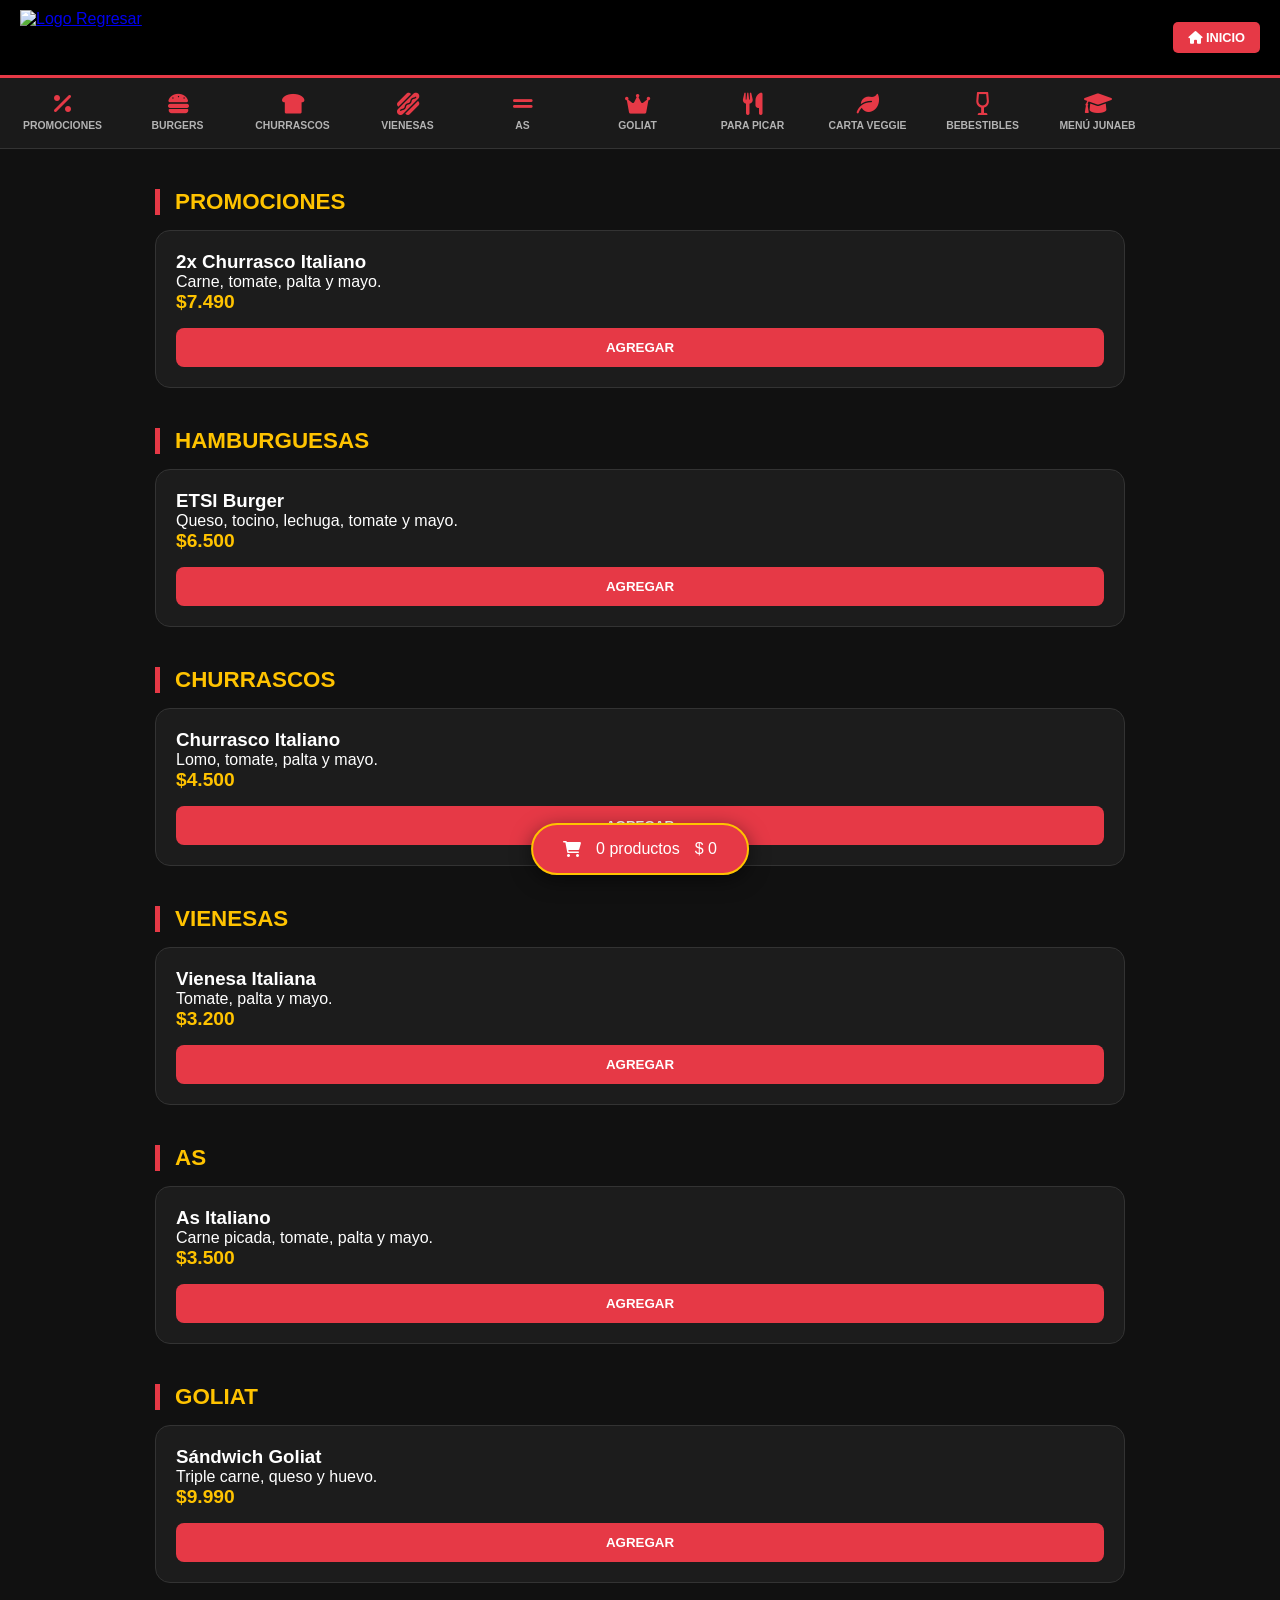
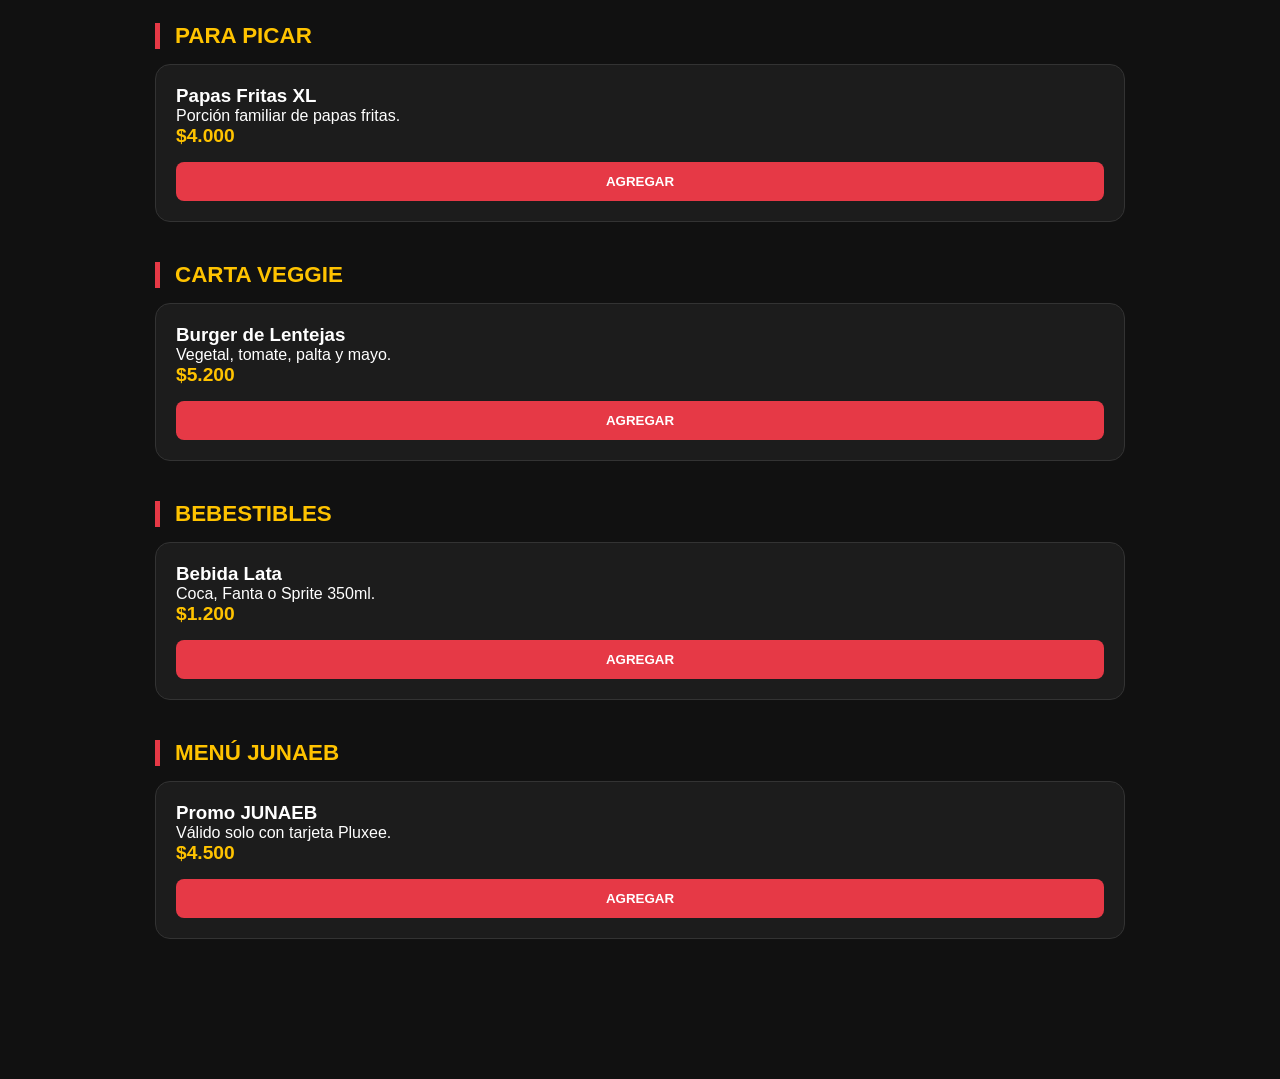
==== menu.html @ 6a18e0ef "Add files via upload" ====
<!DOCTYPE html>
<html lang="es">
<head>
    <meta charset="UTF-8">
    <meta name="viewport" content="width=device-width, initial-scale=1.0">
    <title>Menú | El Tamaño Sí Importa</title>
    <link rel="stylesheet" href="https://cdnjs.cloudflare.com/ajax/libs/font-awesome/6.0.0/css/all.min.css">
    <style>
        :root {
            --rojo: #E63946;
            --amarillo: #FFC300;
            --negro-fondo: #111111;
            --negro-card: #1c1c1c;
            --blanco: #FFFFFF;
            --gris: #b3b3b3;
        }

        * { margin: 0; padding: 0; box-sizing: border-box; font-family: 'Segoe UI', sans-serif; }
        body { background-color: var(--negro-fondo); color: var(--blanco); padding-bottom: 120px; scroll-behavior: smooth; }
        
        /* NAVBAR CORREGIDA: Logo vuelve a la principal */
        nav { background: #000; padding: 10px 20px; display: flex; justify-content: space-between; align-items: center; position: sticky; top: 0; z-index: 1001; border-bottom: 3px solid var(--rojo); }
        .logo-link { display: block; transition: transform 0.2s; }
        .logo-link:hover { transform: scale(1.05); }
        .logo-link img { height: 55px; display: block; }
        .btn-inicio { background: var(--rojo); color: white; text-decoration: none; padding: 8px 15px; border-radius: 5px; font-weight: bold; font-size: 0.8rem; }

        /* Categorías */
        .categorias-bar { 
            background: #1a1a1a; display: flex; overflow-x: auto; padding: 15px; gap: 20px; 
            position: sticky; top: 78px; z-index: 1000; scrollbar-width: none; border-bottom: 1px solid #333;
        }
        .cat-item { text-align: center; min-width: 95px; cursor: pointer; color: var(--gris); text-decoration: none; }
        .cat-item i { font-size: 1.4rem; color: var(--rojo); display: block; margin-bottom: 5px; }
        .cat-item span { font-size: 0.65rem; font-weight: bold; text-transform: uppercase; display: block; line-height: 1.2; }

        .contenedor { max-width: 1000px; margin: 20px auto; padding: 0 15px; }
        .seccion-titulo { margin: 40px 0 15px; font-size: 1.4rem; color: var(--amarillo); border-left: 5px solid var(--rojo); padding-left: 15px; text-transform: uppercase; }

        .grid { display: grid; grid-template-columns: repeat(auto-fit, minmax(280px, 1fr)); gap: 20px; }
        .card { background: var(--negro-card); border-radius: 15px; padding: 20px; border: 1px solid #333; display: flex; flex-direction: column; justify-content: space-between; }
        .precio { color: var(--amarillo); font-weight: bold; font-size: 1.2rem; margin-bottom: 15px; display: block; }
        .btn-add { background: var(--rojo); color: white; border: none; padding: 12px; border-radius: 8px; cursor: pointer; font-weight: bold; text-transform: uppercase; }

        #cart-float { position: fixed; bottom: 25px; left: 50%; transform: translateX(-50%); background: var(--rojo); color: white; padding: 15px 30px; border-radius: 50px; display: flex; align-items: center; gap: 15px; cursor: pointer; z-index: 1002; border: 2px solid var(--amarillo); box-shadow: 0 5px 20px rgba(0,0,0,0.5); }

        .modal { display: none; position: fixed; top: 0; left: 0; width: 100%; height: 100%; background: rgba(0,0,0,0.9); z-index: 2000; justify-content: center; align-items: center; }
        .modal-content { background: var(--negro-card); width: 90%; max-width: 450px; border-radius: 20px; padding: 25px; border: 1px solid var(--rojo); }
        input, select { width: 100%; padding: 12px; background: #222; border: 1px solid var(--rojo); color: white; border-radius: 8px; margin-bottom: 15px; }
        .btn-confirm { background: var(--rojo); color: white; border: none; width: 100%; padding: 12px; border-radius: 8px; font-weight: bold; cursor: pointer; }
    </style>
</head>
<body>

    <nav>
        <a href="index.html" class="logo-link">
            <img src="logo.png" alt="Logo Regresar">
        </a>
        <a href="index.html" class="btn-inicio"><i class="fas fa-home"></i> INICIO</a>
    </nav>

    <div class="categorias-bar">
        <a href="#promos" class="cat-item"><i class="fas fa-percentage"></i><span>Promociones</span></a>
        <a href="#hamburguesas" class="cat-item"><i class="fas fa-hamburger"></i><span>Burgers</span></a>
        <a href="#churrascos" class="cat-item"><i class="fas fa-bread-slice"></i><span>Churrascos</span></a>
        <a href="#vienesas" class="cat-item"><i class="fas fa-hotdog"></i><span>Vienesas</span></a>
        <a href="#as" class="cat-item"><i class="fas fa-grip-lines"></i><span>As</span></a>
        <a href="#goliat" class="cat-item"><i class="fas fa-crown"></i><span>Goliat</span></a>
        <a href="#picar" class="cat-item"><i class="fas fa-utensils"></i><span>Para Picar</span></a>
        <a href="#veggie" class="cat-item"><i class="fas fa-leaf"></i><span>Carta Veggie</span></a>
        <a href="#bebestibles" class="cat-item"><i class="fas fa-wine-glass-alt"></i><span>Bebestibles</span></a>
        <a href="#junaeb" class="cat-item"><i class="fas fa-graduation-cap"></i><span>Menú JUNAEB</span></a>
    </div>

    <div class="contenedor">
        <h2 id="promos" class="seccion-titulo">Promociones</h2>
        <div class="grid">
            <div class="card"><h3>2x Churrasco Italiano</h3><p>Carne, tomate, palta y mayo.</p><span class="precio">$7.490</span><button class="btn-add" onclick="abrirMayo('2x Churrasco Italiano', 7490)">Agregar</button></div>
        </div>

        <h2 id="hamburguesas" class="seccion-titulo">Hamburguesas</h2>
        <div class="grid">
            <div class="card"><h3>ETSI Burger</h3><p>Queso, tocino, lechuga, tomate y mayo.</p><span class="precio">$6.500</span><button class="btn-add" onclick="abrirMayo('ETSI Burger', 6500)">Agregar</button></div>
        </div>

        <h2 id="churrascos" class="seccion-titulo">Churrascos</h2>
        <div class="grid">
            <div class="card"><h3>Churrasco Italiano</h3><p>Lomo, tomate, palta y mayo.</p><span class="precio">$4.500</span><button class="btn-add" onclick="abrirMayo('Churrasco Italiano', 4500)">Agregar</button></div>
        </div>

        <h2 id="vienesas" class="seccion-titulo">Vienesas</h2>
        <div class="grid">
            <div class="card"><h3>Vienesa Italiana</h3><p>Tomate, palta y mayo.</p><span class="precio">$3.200</span><button class="btn-add" onclick="abrirMayo('Vienesa Italiana', 3200)">Agregar</button></div>
        </div>

        <h2 id="as" class="seccion-titulo">As</h2>
        <div class="grid">
            <div class="card"><h3>As Italiano</h3><p>Carne picada, tomate, palta y mayo.</p><span class="precio">$3.500</span><button class="btn-add" onclick="abrirMayo('As Italiano', 3500)">Agregar</button></div>
        </div>

        <h2 id="goliat" class="seccion-titulo">Goliat</h2>
        <div class="grid">
            <div class="card"><h3>Sándwich Goliat</h3><p>Triple carne, queso y huevo.</p><span class="precio">$9.990</span><button class="btn-add" onclick="abrirMayo('Sándwich Goliat', 9990)">Agregar</button></div>
        </div>

        <h2 id="picar" class="seccion-titulo">Para Picar</h2>
        <div class="grid">
            <div class="card"><h3>Papas Fritas XL</h3><p>Porción familiar de papas fritas.</p><span class="precio">$4.000</span><button class="btn-add" onclick="agregarDirecto('Papas XL', 4000)">Agregar</button></div>
        </div>

        <h2 id="veggie" class="seccion-titulo">Carta Veggie</h2>
        <div class="grid">
            <div class="card"><h3>Burger de Lentejas</h3><p>Vegetal, tomate, palta y mayo.</p><span class="precio">$5.200</span><button class="btn-add" onclick="abrirMayo('Burger Lentejas', 5200)">Agregar</button></div>
        </div>

        <h2 id="bebestibles" class="seccion-titulo">Bebestibles</h2>
        <div class="grid">
            <div class="card"><h3>Bebida Lata</h3><p>Coca, Fanta o Sprite 350ml.</p><span class="precio">$1.200</span><button class="btn-add" onclick="agregarDirecto('Bebida Lata', 1200)">Agregar</button></div>
        </div>

        <h2 id="junaeb" class="seccion-titulo">Menú JUNAEB</h2>
        <div class="grid">
            <div class="card"><h3>Promo JUNAEB</h3><p>Válido solo con tarjeta Pluxee.</p><span class="precio">$4.500</span><button class="btn-add" onclick="abrirMayo('Menú JUNAEB', 4500)">Agregar</button></div>
        </div>
    </div>

    <div id="cart-float" onclick="abrirCarrito()">
        <i class="fas fa-shopping-cart"></i>
        <span><span id="cart-count">0</span> productos</span>
        <span>$ <span id="cart-total">0</span></span>
    </div>

    <div id="modal-mayo" class="modal">
        <div class="modal-content">
            <h2 id="mayo-nombre" style="color:var(--amarillo)"></h2><br>
            <label>Elige tu mayonesa:</label>
            <select id="select-mayo">
                <option value="Casera">Mayonesa Casera</option>
                <option value="Envasada">Mayonesa Envasada</option>
                <option value="Sin Mayo">Sin Mayonesa</option>
            </select>
            <button class="btn-confirm" onclick="confirmarAgregar()">AÑADIR</button>
        </div>
    </div>

    <div id="modal-carrito" class="modal">
        <div class="modal-content">
            <h2 style="color:var(--amarillo)">Tu Pedido</h2>
            <div id="lista-carrito" style="margin: 15px 0; max-height: 180px; overflow-y: auto;"></div>
            <input type="text" id="cliente-nombre" placeholder="Nombre para el retiro">
            <select id="metodo-pago">
                <option value="Efectivo">Efectivo</option>
                <option value="Debito/Credito">Debito o Credito</option>
                <option value="Transferencia">Transferencia</option>
                <option value="Pluxee/JUNAEB">Pluxee (JUNAEB)</option>
            </select>
            <button class="btn-confirm" style="background:#25D366" onclick="enviarWhatsApp()">PEDIR POR WHATSAPP</button>
            <button onclick="cerrarCarrito()" style="background:none; color:white; border:none; width:100%; margin-top:10px;">Cerrar</button>
        </div>
    </div>

    <script>
        let carrito = [];
        let temp = null;

        function abrirMayo(n, p) {
            temp = { n, p };
            document.getElementById('mayo-nombre').innerText = n;
            document.getElementById('modal-mayo').style.display = 'flex';
        }

        function agregarDirecto(n, p) {
            carrito.push({ n, p, m: 'N/A' });
            actualizar();
        }

        function confirmarAgregar() {
            const m = document.getElementById('select-mayo').value;
            carrito.push({ n: temp.n, p: temp.p, m: m });
            document.getElementById('modal-mayo').style.display = 'none';
            actualizar();
        }

        function actualizar() {
            const t = carrito.reduce((s, i) => s + i.p, 0);
            document.getElementById('cart-count').innerText = carrito.length;
            document.getElementById('cart-total').innerText = t.toLocaleString('es-CL');
        }

        function abrirCarrito() {
            const l = document.getElementById('lista-carrito');
            l.innerHTML = '';
            carrito.forEach(i => {
                l.innerHTML += `<div style="display:flex; justify-content:space-between; margin-bottom:5px;">
                    <span>${i.n} (${i.m})</span><span>$${i.p.toLocaleString('es-CL')}</span>
                </div>`;
            });
            document.getElementById('modal-carrito').style.display = 'flex';
        }

        function cerrarCarrito() { document.getElementById('modal-carrito').style.display = 'none'; }

        function enviarWhatsApp() {
            const nom = document.getElementById('cliente-nombre').value;
            if(!nom) return alert("Por favor, ingresa tu nombre para el retiro");
            if(carrito.length === 0) return alert("Tu carrito está vacío");

            const pago = document.getElementById('metodo-pago').value;
            
            // --- LÓGICA DE AGRUPACIÓN ---
            const carritoAgrupado = {};
            
            carrito.forEach(item => {
                // Creamos una clave única que combine nombre y mayonesa
                const clave = `${item.n}|${item.m}`;
                if (carritoAgrupado[clave]) {
                    carritoAgrupado[clave].cantidad += 1;
                    carritoAgrupado[clave].subtotal += item.p;
                } else {
                    carritoAgrupado[clave] = {
                        nombre: item.n,
                        mayo: item.m,
                        precioUnitario: item.p,
                        cantidad: 1,
                        subtotal: item.p
                    };
                }
            });

            // --- CONSTRUCCIÓN DEL MENSAJE ---
            let msg = `*🍔 NUEVO PEDIDO PARA RETIRO 🍔*%0A`;
            msg += `------------------------------------%0A`;
            msg += `*Cliente:* ${nom}%0A`;
            msg += `*Método de Pago:* ${pago}%0A`;
            msg += `------------------------------------%0A%0A`;
            msg += `*DETALLE DEL PEDIDO:*%0A`;
            
            for (const key in carritoAgrupado) {
                const item = carritoAgrupado[key];
                const infoMayo = item.mayo !== 'N/A' ? ` (Mayo: *${item.mayo}*)` : '';
                msg += `✅ ${item.cantidad}x ${item.nombre}${infoMayo} - *$${item.subtotal.toLocaleString('es-CL')}*%0A`;
            }
            
            const total = carrito.reduce((s, i) => s + i.p, 0);
            
            msg += `%0A------------------------------------%0A`;
            msg += `*TOTAL A PAGAR:* $${total.toLocaleString('es-CL')}%0A`;
            msg += `------------------------------------%0A`;
            msg += `_Pedido realizado desde la web_`;

            const miNumero = "56989217783"; // No olvides poner tu número aquí
            window.open(`https://wa.me/${miNumero}?text=${msg}`, '_blank');
        }


    </script>
</body>
</html>
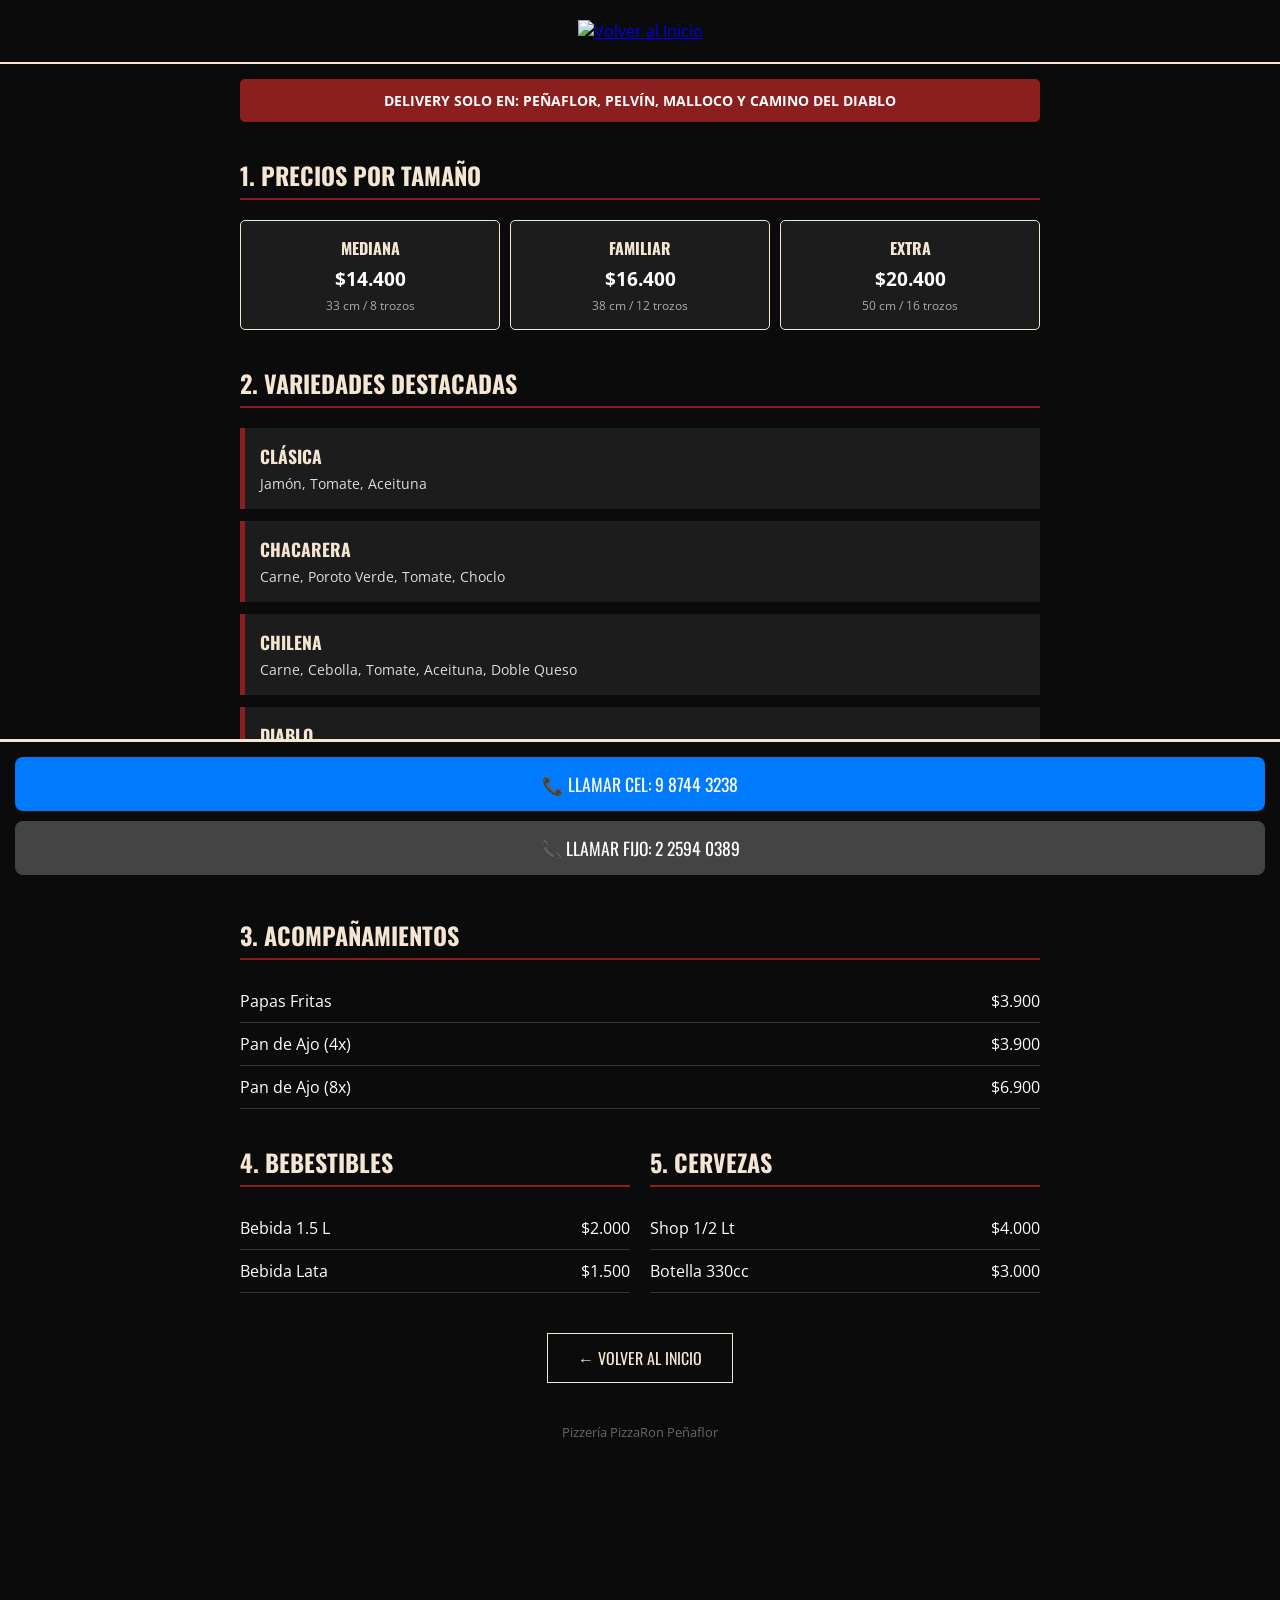
==== commit d6062216: "Update menu.html" ====
--- a/menu.html
+++ b/menu.html
@@ -3,256 +3,113 @@
 <head>
     <meta charset="UTF-8">
     <meta name="viewport" content="width=device-width, initial-scale=1.0">
-    <title>Menú | El Tamaño Sí Importa</title>
-    <link rel="stylesheet" href="https://cdnjs.cloudflare.com/ajax/libs/font-awesome/6.0.0/css/all.min.css">
+    <title>Carta PizzaRon | Pedidos al 9 8744 3238</title>
+    <link href="https://fonts.googleapis.com/css2?family=Oswald:wght@700&family=Open+Sans:wght@400;600&display=swap" rel="stylesheet">
     <style>
-        :root {
-            --rojo: #E63946;
-            --amarillo: #FFC300;
-            --negro-fondo: #111111;
-            --negro-card: #1c1c1c;
-            --blanco: #FFFFFF;
-            --gris: #b3b3b3;
-        }
+        :root { --negro: #0B0B0B; --rojo: #8B1E1E; --beige: #F5E6D3; --gris: #1c1c1c; --azul: #007AFF; }
+        body { font-family: 'Open Sans', sans-serif; background: var(--negro); color: white; margin: 0; padding-bottom: 160px; }
+        
+        /* HEADER CON LOGO NAVEGABLE */
+        header { background: var(--negro); padding: 20px; text-align: center; border-bottom: 2px solid var(--beige); position: sticky; top: 0; z-index: 1000; }
+        .logo-link { display: inline-block; transition: transform 0.2s; }
+        .logo-link:hover { transform: scale(1.05); }
+        .logo { height: 70px; cursor: pointer; }
 
-        * { margin: 0; padding: 0; box-sizing: border-box; font-family: 'Segoe UI', sans-serif; }
-        body { background-color: var(--negro-fondo); color: var(--blanco); padding-bottom: 120px; scroll-behavior: smooth; }
-        
-        /* NAVBAR CORREGIDA: Logo vuelve a la principal */
-        nav { background: #000; padding: 10px 20px; display: flex; justify-content: space-between; align-items: center; position: sticky; top: 0; z-index: 1001; border-bottom: 3px solid var(--rojo); }
-        .logo-link { display: block; transition: transform 0.2s; }
-        .logo-link:hover { transform: scale(1.05); }
-        .logo-link img { height: 55px; display: block; }
-        .btn-inicio { background: var(--rojo); color: white; text-decoration: none; padding: 8px 15px; border-radius: 5px; font-weight: bold; font-size: 0.8rem; }
+        .container { max-width: 800px; margin: auto; padding: 15px; }
+        h2 { font-family: 'Oswald'; color: var(--beige); text-transform: uppercase; border-bottom: 2px solid var(--rojo); padding-bottom: 5px; margin-top: 35px; }
 
-        /* Categorías */
-        .categorias-bar { 
-            background: #1a1a1a; display: flex; overflow-x: auto; padding: 15px; gap: 20px; 
-            position: sticky; top: 78px; z-index: 1000; scrollbar-width: none; border-bottom: 1px solid #333;
-        }
-        .cat-item { text-align: center; min-width: 95px; cursor: pointer; color: var(--gris); text-decoration: none; }
-        .cat-item i { font-size: 1.4rem; color: var(--rojo); display: block; margin-bottom: 5px; }
-        .cat-item span { font-size: 0.65rem; font-weight: bold; text-transform: uppercase; display: block; line-height: 1.2; }
+        /* TABLA DE TAMAÑOS */
+        .tabla-precios { display: grid; grid-template-columns: repeat(3, 1fr); gap: 10px; margin: 20px 0; }
+        .precio-box { background: var(--gris); padding: 15px; border: 1px solid var(--beige); text-align: center; border-radius: 5px; }
+        .precio-box h3 { font-family: 'Oswald'; margin: 0; font-size: 1rem; color: var(--beige); }
+        .precio-box span { display: block; font-size: 1.2rem; font-weight: bold; margin: 5px 0; }
+        .precio-box small { font-size: 0.75rem; color: #aaa; display: block; }
 
-        .contenedor { max-width: 1000px; margin: 20px auto; padding: 0 15px; }
-        .seccion-titulo { margin: 40px 0 15px; font-size: 1.4rem; color: var(--amarillo); border-left: 5px solid var(--rojo); padding-left: 15px; text-transform: uppercase; }
+        /* PIZZAS */
+        .pizza-card { background: var(--gris); padding: 15px; border-left: 5px solid var(--rojo); margin-bottom: 12px; }
+        .pizza-card strong { font-family: 'Oswald'; font-size: 1.1rem; color: var(--beige); text-transform: uppercase; }
+        .pizza-card p { margin: 5px 0 0; font-size: 0.9rem; color: #ddd; line-height: 1.4; }
 
-        .grid { display: grid; grid-template-columns: repeat(auto-fit, minmax(280px, 1fr)); gap: 20px; }
-        .card { background: var(--negro-card); border-radius: 15px; padding: 20px; border: 1px solid #333; display: flex; flex-direction: column; justify-content: space-between; }
-        .precio { color: var(--amarillo); font-weight: bold; font-size: 1.2rem; margin-bottom: 15px; display: block; }
-        .btn-add { background: var(--rojo); color: white; border: none; padding: 12px; border-radius: 8px; cursor: pointer; font-weight: bold; text-transform: uppercase; }
+        /* SECCIONES SIMPLES */
+        .item-simple { display: flex; justify-content: space-between; padding: 10px 0; border-bottom: 1px solid #333; font-size: 1rem; }
+        .grid-dos { display: grid; grid-template-columns: 1fr 1fr; gap: 20px; }
 
-        #cart-float { position: fixed; bottom: 25px; left: 50%; transform: translateX(-50%); background: var(--rojo); color: white; padding: 15px 30px; border-radius: 50px; display: flex; align-items: center; gap: 15px; cursor: pointer; z-index: 1002; border: 2px solid var(--amarillo); box-shadow: 0 5px 20px rgba(0,0,0,0.5); }
+        /* BOTÓN VOLVER */
+        .btn-volver { display: block; width: fit-content; margin: 40px auto; padding: 12px 30px; border: 1px solid var(--beige); color: var(--beige); text-decoration: none; font-family: 'Oswald'; text-transform: uppercase; transition: 0.3s; }
+        .btn-volver:hover { background: var(--beige); color: var(--negro); }
 
-        .modal { display: none; position: fixed; top: 0; left: 0; width: 100%; height: 100%; background: rgba(0,0,0,0.9); z-index: 2000; justify-content: center; align-items: center; }
-        .modal-content { background: var(--negro-card); width: 90%; max-width: 450px; border-radius: 20px; padding: 25px; border: 1px solid var(--rojo); }
-        input, select { width: 100%; padding: 12px; background: #222; border: 1px solid var(--rojo); color: white; border-radius: 8px; margin-bottom: 15px; }
-        .btn-confirm { background: var(--rojo); color: white; border: none; width: 100%; padding: 12px; border-radius: 8px; font-weight: bold; cursor: pointer; }
+        /* FOOTER DE LLAMADA */
+        .call-footer { position: fixed; bottom: 0; width: 100%; background: var(--negro); padding: 15px; border-top: 3px solid var(--beige); box-sizing: border-box; z-index: 1000; }
+        .btn-call { display: flex; align-items: center; justify-content: center; background: var(--azul); color: white; text-decoration: none; padding: 14px; border-radius: 8px; font-family: 'Oswald'; margin-bottom: 10px; font-size: 1.1rem; }
+        .btn-call.secundario { background: #444; }
+
+        .zona-reparto { background: var(--rojo); color: white; padding: 12px; text-align: center; font-size: 0.85rem; font-weight: bold; border-radius: 5px; margin-bottom: 25px; }
     </style>
 </head>
 <body>
 
-    <nav>
-        <a href="index.html" class="logo-link">
-            <img src="logo.png" alt="Logo Regresar">
-        </a>
-        <a href="index.html" class="btn-inicio"><i class="fas fa-home"></i> INICIO</a>
-    </nav>
+<header>
+    <a href="index.html" class="logo-link">
+        <img src="logo.png" class="logo" alt="Volver al Inicio">
+    </a>
+</header>
 
-    <div class="categorias-bar">
-        <a href="#promos" class="cat-item"><i class="fas fa-percentage"></i><span>Promociones</span></a>
-        <a href="#hamburguesas" class="cat-item"><i class="fas fa-hamburger"></i><span>Burgers</span></a>
-        <a href="#churrascos" class="cat-item"><i class="fas fa-bread-slice"></i><span>Churrascos</span></a>
-        <a href="#vienesas" class="cat-item"><i class="fas fa-hotdog"></i><span>Vienesas</span></a>
-        <a href="#as" class="cat-item"><i class="fas fa-grip-lines"></i><span>As</span></a>
-        <a href="#goliat" class="cat-item"><i class="fas fa-crown"></i><span>Goliat</span></a>
-        <a href="#picar" class="cat-item"><i class="fas fa-utensils"></i><span>Para Picar</span></a>
-        <a href="#veggie" class="cat-item"><i class="fas fa-leaf"></i><span>Carta Veggie</span></a>
-        <a href="#bebestibles" class="cat-item"><i class="fas fa-wine-glass-alt"></i><span>Bebestibles</span></a>
-        <a href="#junaeb" class="cat-item"><i class="fas fa-graduation-cap"></i><span>Menú JUNAEB</span></a>
+<div class="container">
+    
+    <div class="zona-reparto">
+        DELIVERY SOLO EN: PEÑAFLOR, PELVÍN, MALLOCO Y CAMINO DEL DIABLO
     </div>
 
-    <div class="contenedor">
-        <h2 id="promos" class="seccion-titulo">Promociones</h2>
-        <div class="grid">
-            <div class="card"><h3>2x Churrasco Italiano</h3><p>Carne, tomate, palta y mayo.</p><span class="precio">$7.490</span><button class="btn-add" onclick="abrirMayo('2x Churrasco Italiano', 7490)">Agregar</button></div>
+    <h2>1. PRECIOS POR TAMAÑO</h2>
+    <div class="tabla-precios">
+        <div class="precio-box">
+            <h3>MEDIANA</h3><span>$14.400</span><small>33 cm / 8 trozos</small>
         </div>
-
-        <h2 id="hamburguesas" class="seccion-titulo">Hamburguesas</h2>
-        <div class="grid">
-            <div class="card"><h3>ETSI Burger</h3><p>Queso, tocino, lechuga, tomate y mayo.</p><span class="precio">$6.500</span><button class="btn-add" onclick="abrirMayo('ETSI Burger', 6500)">Agregar</button></div>
+        <div class="precio-box">
+            <h3>FAMILIAR</h3><span>$16.400</span><small>38 cm / 12 trozos</small>
         </div>
-
-        <h2 id="churrascos" class="seccion-titulo">Churrascos</h2>
-        <div class="grid">
-            <div class="card"><h3>Churrasco Italiano</h3><p>Lomo, tomate, palta y mayo.</p><span class="precio">$4.500</span><button class="btn-add" onclick="abrirMayo('Churrasco Italiano', 4500)">Agregar</button></div>
-        </div>
-
-        <h2 id="vienesas" class="seccion-titulo">Vienesas</h2>
-        <div class="grid">
-            <div class="card"><h3>Vienesa Italiana</h3><p>Tomate, palta y mayo.</p><span class="precio">$3.200</span><button class="btn-add" onclick="abrirMayo('Vienesa Italiana', 3200)">Agregar</button></div>
-        </div>
-
-        <h2 id="as" class="seccion-titulo">As</h2>
-        <div class="grid">
-            <div class="card"><h3>As Italiano</h3><p>Carne picada, tomate, palta y mayo.</p><span class="precio">$3.500</span><button class="btn-add" onclick="abrirMayo('As Italiano', 3500)">Agregar</button></div>
-        </div>
-
-        <h2 id="goliat" class="seccion-titulo">Goliat</h2>
-        <div class="grid">
-            <div class="card"><h3>Sándwich Goliat</h3><p>Triple carne, queso y huevo.</p><span class="precio">$9.990</span><button class="btn-add" onclick="abrirMayo('Sándwich Goliat', 9990)">Agregar</button></div>
-        </div>
-
-        <h2 id="picar" class="seccion-titulo">Para Picar</h2>
-        <div class="grid">
-            <div class="card"><h3>Papas Fritas XL</h3><p>Porción familiar de papas fritas.</p><span class="precio">$4.000</span><button class="btn-add" onclick="agregarDirecto('Papas XL', 4000)">Agregar</button></div>
-        </div>
-
-        <h2 id="veggie" class="seccion-titulo">Carta Veggie</h2>
-        <div class="grid">
-            <div class="card"><h3>Burger de Lentejas</h3><p>Vegetal, tomate, palta y mayo.</p><span class="precio">$5.200</span><button class="btn-add" onclick="abrirMayo('Burger Lentejas', 5200)">Agregar</button></div>
-        </div>
-
-        <h2 id="bebestibles" class="seccion-titulo">Bebestibles</h2>
-        <div class="grid">
-            <div class="card"><h3>Bebida Lata</h3><p>Coca, Fanta o Sprite 350ml.</p><span class="precio">$1.200</span><button class="btn-add" onclick="agregarDirecto('Bebida Lata', 1200)">Agregar</button></div>
-        </div>
-
-        <h2 id="junaeb" class="seccion-titulo">Menú JUNAEB</h2>
-        <div class="grid">
-            <div class="card"><h3>Promo JUNAEB</h3><p>Válido solo con tarjeta Pluxee.</p><span class="precio">$4.500</span><button class="btn-add" onclick="abrirMayo('Menú JUNAEB', 4500)">Agregar</button></div>
+        <div class="precio-box">
+            <h3>EXTRA</h3><span>$20.400</span><small>50 cm / 16 trozos</small>
         </div>
     </div>
 
-    <div id="cart-float" onclick="abrirCarrito()">
-        <i class="fas fa-shopping-cart"></i>
-        <span><span id="cart-count">0</span> productos</span>
-        <span>$ <span id="cart-total">0</span></span>
-    </div>
+    <h2>2. VARIEDADES DESTACADAS</h2>
+    <div class="pizza-card"><strong>CLÁSICA</strong><p>Jamón, Tomate, Aceituna</p></div>
+    <div class="pizza-card"><strong>CHACARERA</strong><p>Carne, Poroto Verde, Tomate, Choclo</p></div>
+    <div class="pizza-card"><strong>CHILENA</strong><p>Carne, Cebolla, Tomate, Aceituna, Doble Queso</p></div>
+    <div class="pizza-card"><strong>DIABLO</strong><p>Carne, Choricillo, Cebolla, Merquén (Picante)</p></div>
+    <div class="pizza-card"><strong>PIZZARON</strong><p>Carne, Choricillo, Tomate, Choclo</p></div>
 
-    <div id="modal-mayo" class="modal">
-        <div class="modal-content">
-            <h2 id="mayo-nombre" style="color:var(--amarillo)"></h2><br>
-            <label>Elige tu mayonesa:</label>
-            <select id="select-mayo">
-                <option value="Casera">Mayonesa Casera</option>
-                <option value="Envasada">Mayonesa Envasada</option>
-                <option value="Sin Mayo">Sin Mayonesa</option>
-            </select>
-            <button class="btn-confirm" onclick="confirmarAgregar()">AÑADIR</button>
+    <h2>3. ACOMPAÑAMIENTOS</h2>
+    <div class="item-simple"><span>Papas Fritas</span> <span>$3.900</span></div>
+    <div class="item-simple"><span>Pan de Ajo (4x)</span> <span>$3.900</span></div>
+    <div class="item-simple"><span>Pan de Ajo (8x)</span> <span>$6.900</span></div>
+
+    <div class="grid-dos">
+        <div>
+            <h2>4. BEBESTIBLES</h2>
+            <div class="item-simple"><span>Bebida 1.5 L</span> <span>$2.000</span></div>
+            <div class="item-simple"><span>Bebida Lata</span> <span>$1.500</span></div>
+        </div>
+        <div>
+            <h2>5. CERVEZAS</h2>
+            <div class="item-simple"><span>Shop 1/2 Lt</span> <span>$4.000</span></div>
+            <div class="item-simple"><span>Botella 330cc</span> <span>$3.000</span></div>
         </div>
     </div>
 
-    <div id="modal-carrito" class="modal">
-        <div class="modal-content">
-            <h2 style="color:var(--amarillo)">Tu Pedido</h2>
-            <div id="lista-carrito" style="margin: 15px 0; max-height: 180px; overflow-y: auto;"></div>
-            <input type="text" id="cliente-nombre" placeholder="Nombre para el retiro">
-            <select id="metodo-pago">
-                <option value="Efectivo">Efectivo</option>
-                <option value="Debito/Credito">Debito o Credito</option>
-                <option value="Transferencia">Transferencia</option>
-                <option value="Pluxee/JUNAEB">Pluxee (JUNAEB)</option>
-            </select>
-            <button class="btn-confirm" style="background:#25D366" onclick="enviarWhatsApp()">PEDIR POR WHATSAPP</button>
-            <button onclick="cerrarCarrito()" style="background:none; color:white; border:none; width:100%; margin-top:10px;">Cerrar</button>
-        </div>
-    </div>
+    <a href="index.html" class="btn-volver">← VOLVER AL INICIO</a>
 
-    <script>
-        let carrito = [];
-        let temp = null;
+    <p style="text-align: center; color: #666; font-size: 0.8rem; margin-top: 20px; margin-bottom: 40px;">
+        Pizzería PizzaRon Peñaflor
+    </p>
 
-        function abrirMayo(n, p) {
-            temp = { n, p };
-            document.getElementById('mayo-nombre').innerText = n;
-            document.getElementById('modal-mayo').style.display = 'flex';
-        }
+</div>
 
-        function agregarDirecto(n, p) {
-            carrito.push({ n, p, m: 'N/A' });
-            actualizar();
-        }
+<div class="call-footer">
+    <a href="tel:987443238" class="btn-call">📞 LLAMAR CEL: 9 8744 3238</a>
+    <a href="tel:225940389" class="btn-call secundario">📞 LLAMAR FIJO: 2 2594 0389</a>
+</div>
 
-        function confirmarAgregar() {
-            const m = document.getElementById('select-mayo').value;
-            carrito.push({ n: temp.n, p: temp.p, m: m });
-            document.getElementById('modal-mayo').style.display = 'none';
-            actualizar();
-        }
-
-        function actualizar() {
-            const t = carrito.reduce((s, i) => s + i.p, 0);
-            document.getElementById('cart-count').innerText = carrito.length;
-            document.getElementById('cart-total').innerText = t.toLocaleString('es-CL');
-        }
-
-        function abrirCarrito() {
-            const l = document.getElementById('lista-carrito');
-            l.innerHTML = '';
-            carrito.forEach(i => {
-                l.innerHTML += `<div style="display:flex; justify-content:space-between; margin-bottom:5px;">
-                    <span>${i.n} (${i.m})</span><span>$${i.p.toLocaleString('es-CL')}</span>
-                </div>`;
-            });
-            document.getElementById('modal-carrito').style.display = 'flex';
-        }
-
-        function cerrarCarrito() { document.getElementById('modal-carrito').style.display = 'none'; }
-
-        function enviarWhatsApp() {
-            const nom = document.getElementById('cliente-nombre').value;
-            if(!nom) return alert("Por favor, ingresa tu nombre para el retiro");
-            if(carrito.length === 0) return alert("Tu carrito está vacío");
-
-            const pago = document.getElementById('metodo-pago').value;
-            
-            // --- LÓGICA DE AGRUPACIÓN ---
-            const carritoAgrupado = {};
-            
-            carrito.forEach(item => {
-                // Creamos una clave única que combine nombre y mayonesa
-                const clave = `${item.n}|${item.m}`;
-                if (carritoAgrupado[clave]) {
-                    carritoAgrupado[clave].cantidad += 1;
-                    carritoAgrupado[clave].subtotal += item.p;
-                } else {
-                    carritoAgrupado[clave] = {
-                        nombre: item.n,
-                        mayo: item.m,
-                        precioUnitario: item.p,
-                        cantidad: 1,
-                        subtotal: item.p
-                    };
-                }
-            });
-
-            // --- CONSTRUCCIÓN DEL MENSAJE ---
-            let msg = `*🍔 NUEVO PEDIDO PARA RETIRO 🍔*%0A`;
-            msg += `------------------------------------%0A`;
-            msg += `*Cliente:* ${nom}%0A`;
-            msg += `*Método de Pago:* ${pago}%0A`;
-            msg += `------------------------------------%0A%0A`;
-            msg += `*DETALLE DEL PEDIDO:*%0A`;
-            
-            for (const key in carritoAgrupado) {
-                const item = carritoAgrupado[key];
-                const infoMayo = item.mayo !== 'N/A' ? ` (Mayo: *${item.mayo}*)` : '';
-                msg += `✅ ${item.cantidad}x ${item.nombre}${infoMayo} - *$${item.subtotal.toLocaleString('es-CL')}*%0A`;
-            }
-            
-            const total = carrito.reduce((s, i) => s + i.p, 0);
-            
-            msg += `%0A------------------------------------%0A`;
-            msg += `*TOTAL A PAGAR:* $${total.toLocaleString('es-CL')}%0A`;
-            msg += `------------------------------------%0A`;
-            msg += `_Pedido realizado desde la web_`;
-
-            const miNumero = "56989217783"; // No olvides poner tu número aquí
-            window.open(`https://wa.me/${miNumero}?text=${msg}`, '_blank');
-        }
-
-
-    </script>
 </body>
-</html>+</html>
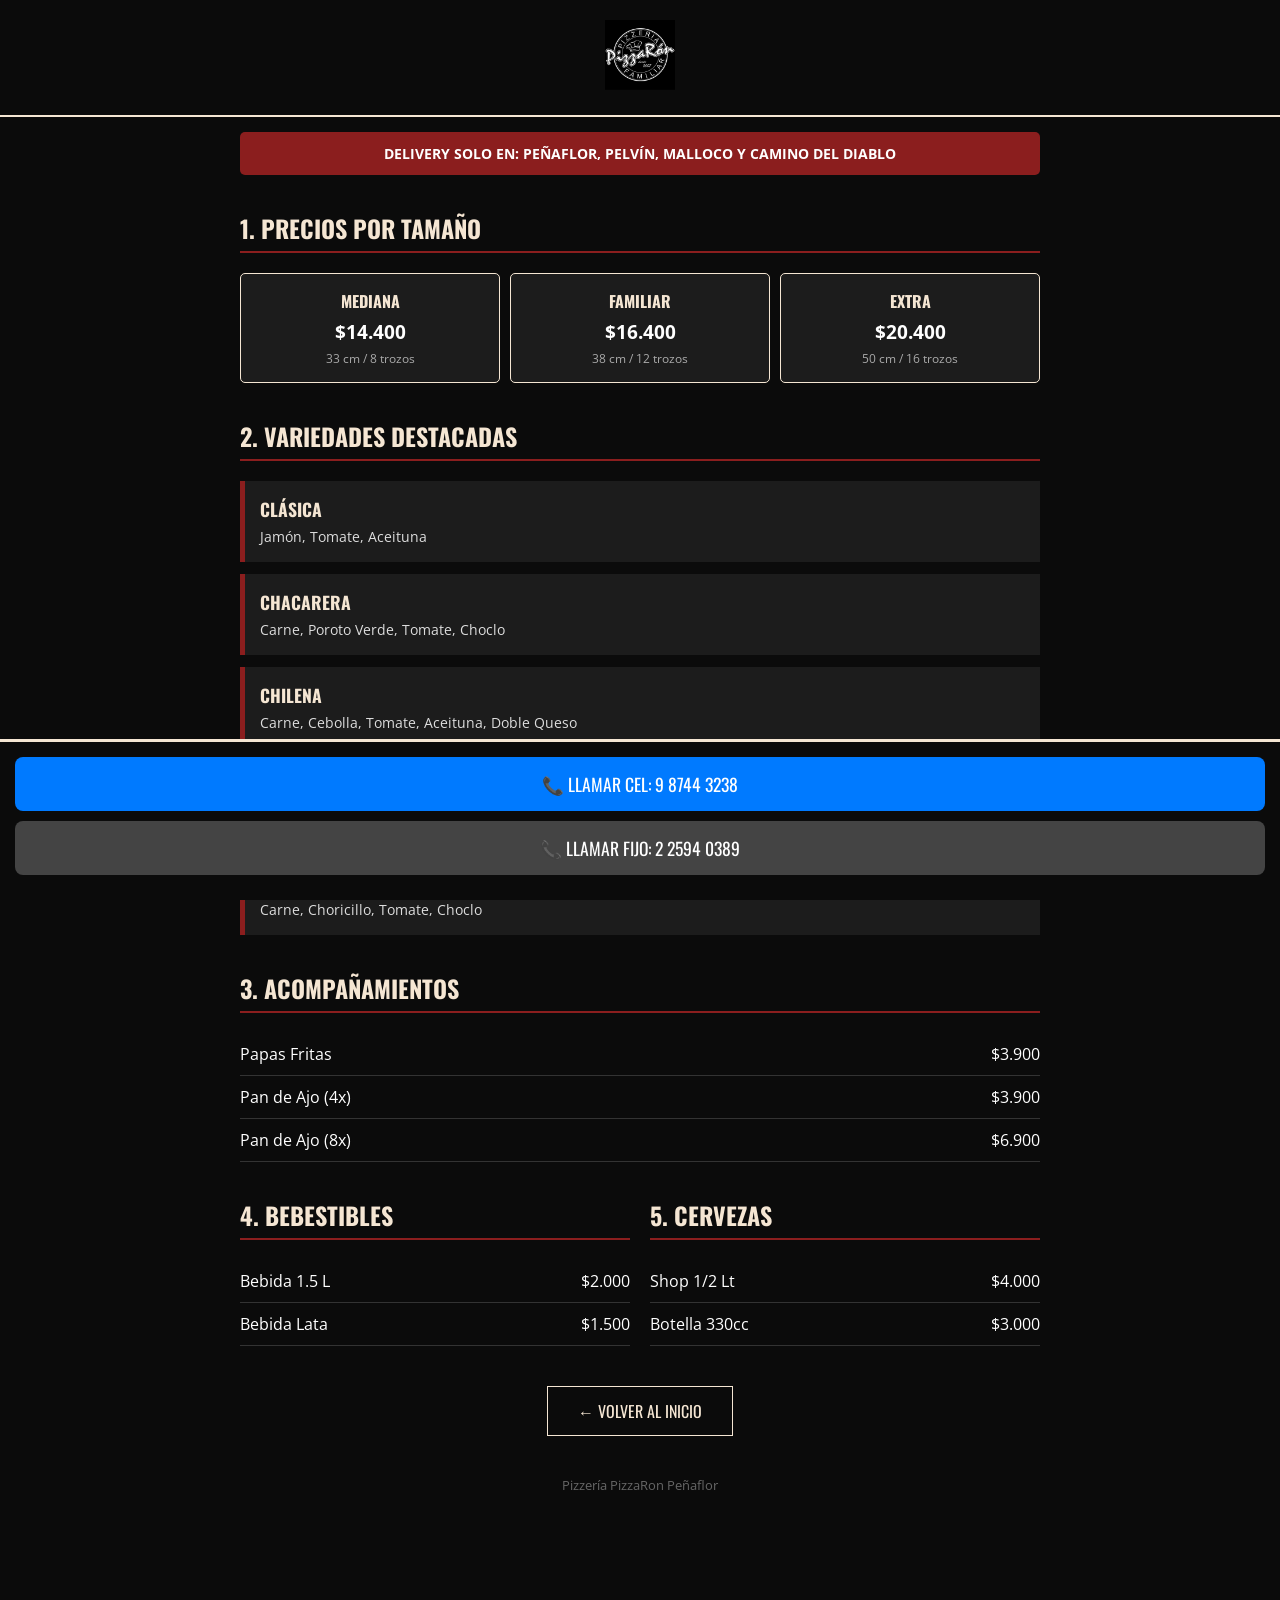
==== commit 424c9d6f: "Add files via upload" ====
--- a/menu.html
+++ b/menu.html
@@ -112,4 +112,4 @@
 </div>
 
 </body>
-</html>
+</html>
